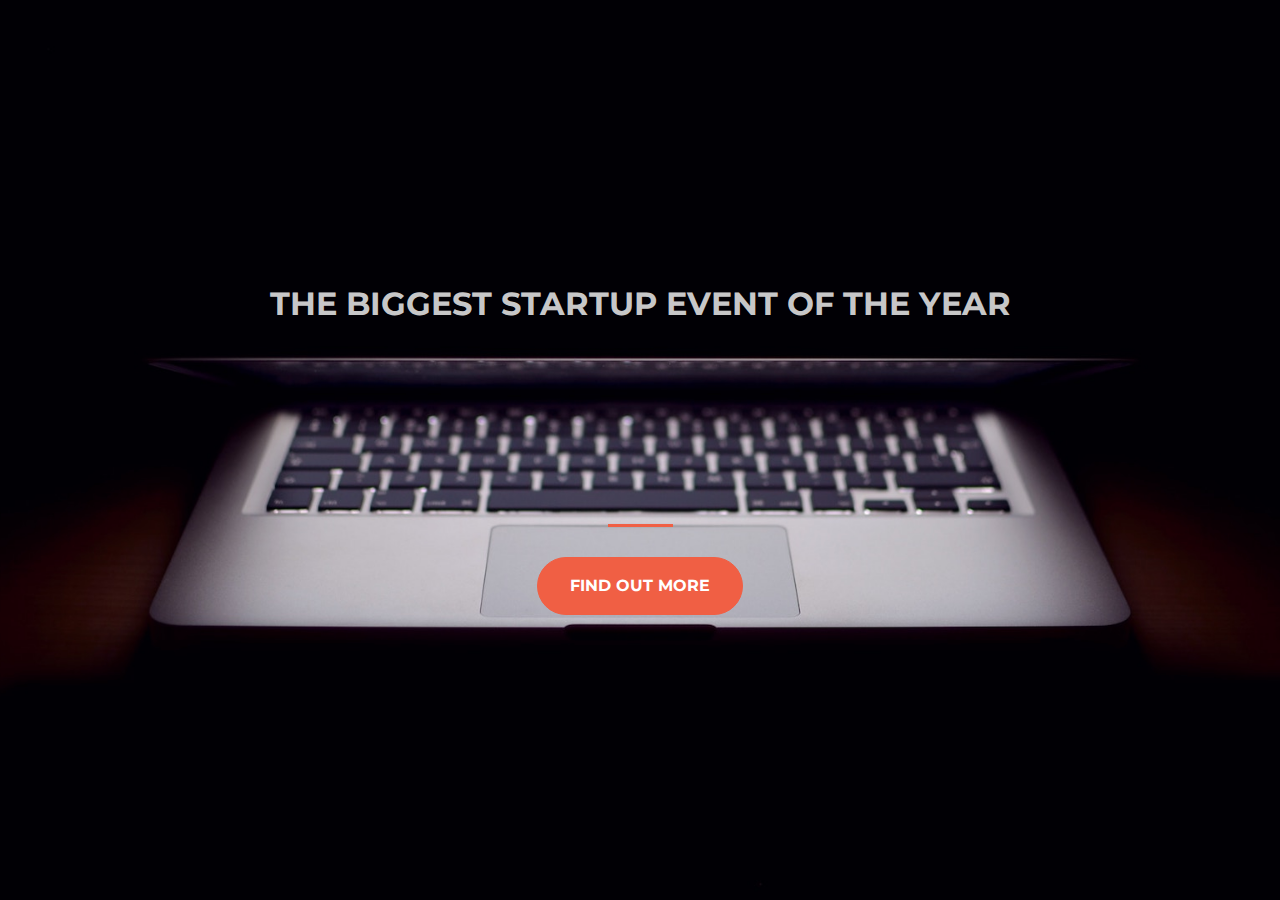
==== index.html @ 475f988b "try again" ====
<!DOCTYPE html>
<html>
  <head>
    <title>Startup</title>

    <!-- Google Fonts -->
    <link href="https://fonts.googleapis.com/css?family=Montserrat" rel="stylesheet">

    <!-- Note that the below Bootstrap file is a specific version. If you grab the most
    current from Bootstrap website, you will see the button grow transition being a lot faster
    than in my video. Use whichever style sheet you like best! -->
    <!-- Bootstrap CSS from a CDN. This way you don't have to include the bootstrap file yourself -->
    <link rel="stylesheet" href="https://maxcdn.bootstrapcdn.com/bootstrap/4.0.0/css/bootstrap.min.css" integrity="sha384-Gn5384xqQ1aoWXA+058RXPxPg6fy4IWvTNh0E263XmFcJlSAwiGgFAW/dAiS6JXm" crossorigin="anonymous">

    <!-- My own stylesheet -->
    <link href="style.css" rel="stylesheet">
  </head>
  <body>
    <header class="startup text-center text-white d-flex">
      <div class="container my-auto">
        <div class="row">
          <div class="col-lg-12 my-auto">
            <h1 class="text-uppercase faded">
              <strong>the biggest startup event of the year</strong>
            </h1>
            <hr>
          </div>
          <div class="col-lg-12 my-auto">
            <button class="btn btn-primary btn-xl">Find Out More</button>
          </div>
        </div>
      </div>
    </header>

  </body>

</html>
---- style.css ----
body,
html {
  width: 100%;
  height: 100%; 
}

body {
  font-family: 'Montserrat', sans-serif;
}

hr {
  max-width: 65px;
  border-width: 3px;
  border-color: #F05F44; 
}

.faded {
  color: rgba(255, 255, 255, 0.8); 
}

header.startup {
  background-position: center;
  background-image: url("header.jpg");
  background-size: cover;
  height: 100%;
}

header.startup hr {
  margin-top: 200px;
  margin-bottom: 30px; 
}

header.startup h1 {
  font-size: 2rem; 
}

.btn {
  font-weight: 700;
  text-transform: uppercase;
  border-radius: 300px;
  font-family: 'Montserrat', sans-serif;
}

.btn-xl {
  padding: 1rem 2rem; 
}

.btn-primary {
  background-color: #F05F44;
  border-color: #F05F44; }

.btn-primary:hover {
  background-color: #ee4b08;
  border-color: #ee4b08;
  border-width: 5px;
  cursor: pointer;
}
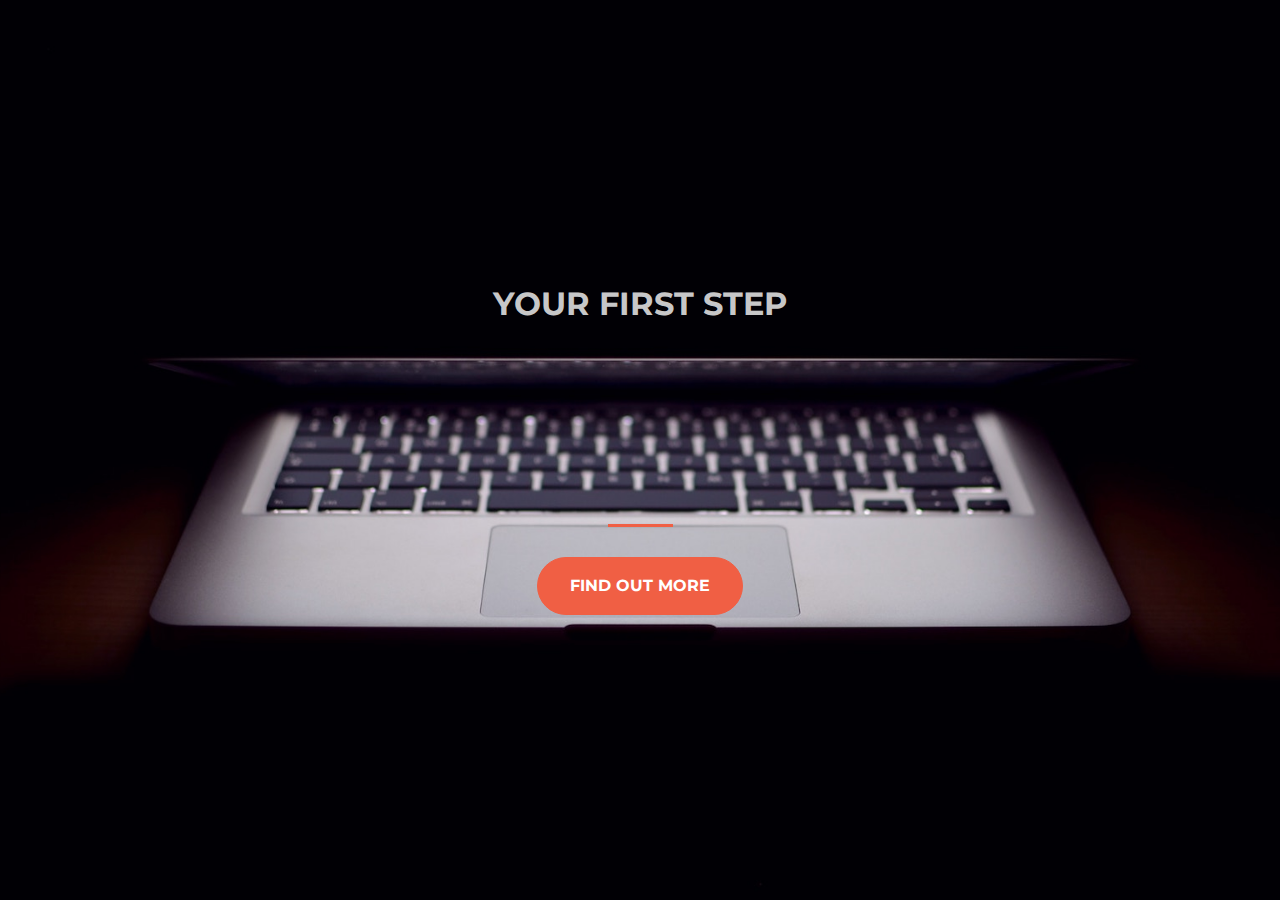
==== commit 486ab287: "update1" ====
--- a/index.html
+++ b/index.html
@@ -12,7 +12,7 @@
     <!-- Bootstrap CSS from a CDN. This way you don't have to include the bootstrap file yourself -->
     <link rel="stylesheet" href="https://maxcdn.bootstrapcdn.com/bootstrap/4.0.0/css/bootstrap.min.css" integrity="sha384-Gn5384xqQ1aoWXA+058RXPxPg6fy4IWvTNh0E263XmFcJlSAwiGgFAW/dAiS6JXm" crossorigin="anonymous">
 
-    <!-- My own stylesheet -->
+    <!-- My stylesheet -->
     <link href="style.css" rel="stylesheet">
   </head>
   <body>
@@ -21,12 +21,12 @@
         <div class="row">
           <div class="col-lg-12 my-auto">
             <h1 class="text-uppercase faded">
-              <strong>the biggest startup event of the year</strong>
+              <strong> Your First Step</strong>
             </h1>
             <hr>
           </div>
           <div class="col-lg-12 my-auto">
-            <button class="btn btn-primary btn-xl">Find Out More</button>
+            <button class="btn btn-primary btn-xl">Find Out More </button>
           </div>
         </div>
       </div>
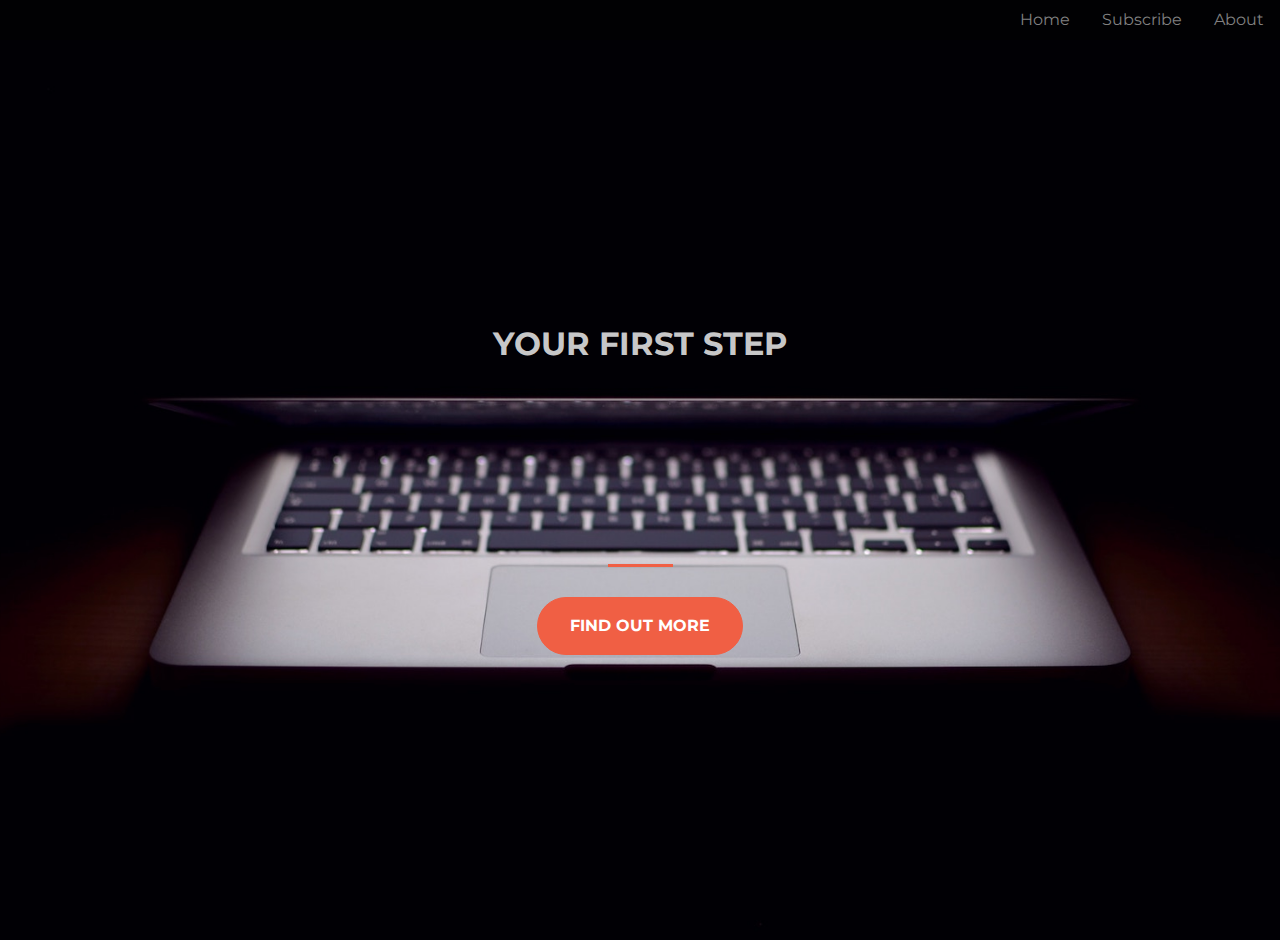
==== commit e65bc108: "add sign up link" ====
--- a/index.html
+++ b/index.html
@@ -14,6 +14,20 @@
 
     <!-- My stylesheet -->
     <link href="style.css" rel="stylesheet">
+    <meta name="viewport" content="width=device-width, initial-scale=1.0">
+
+    <ul class="nav justify-content-end">
+      <li class="nav-item">
+        <a class="nav-link active" href="#">Home</a>
+      </li>
+      <li class="nav-item">
+        <a class="nav-link" href="#">Subscribe</a>
+      </li>
+      <li class="nav-item">
+        <a class="nav-link" href="#">About</a>
+      </li>
+    </ul>
+
   </head>
   <body>
     <header class="startup text-center text-white d-flex">
@@ -25,9 +39,11 @@
             </h1>
             <hr>
           </div>
+          
           <div class="col-lg-12 my-auto">
-            <button class="btn btn-primary btn-xl">Find Out More </button>
+            <a href="http://eepurl.com/gARv8r"> <button class="btn btn-primary btn-xl">Find Out More </button> </a>
           </div>
+
         </div>
       </div>
     </header>
--- a/style.css
+++ b/style.css
@@ -56,4 +56,11 @@
   border-width: 5px;
   cursor: pointer;
 }
-  +
+.nav {
+  background: rgb(1, 1, 3);
+}
+
+.nav-link{
+  color: grey;
+}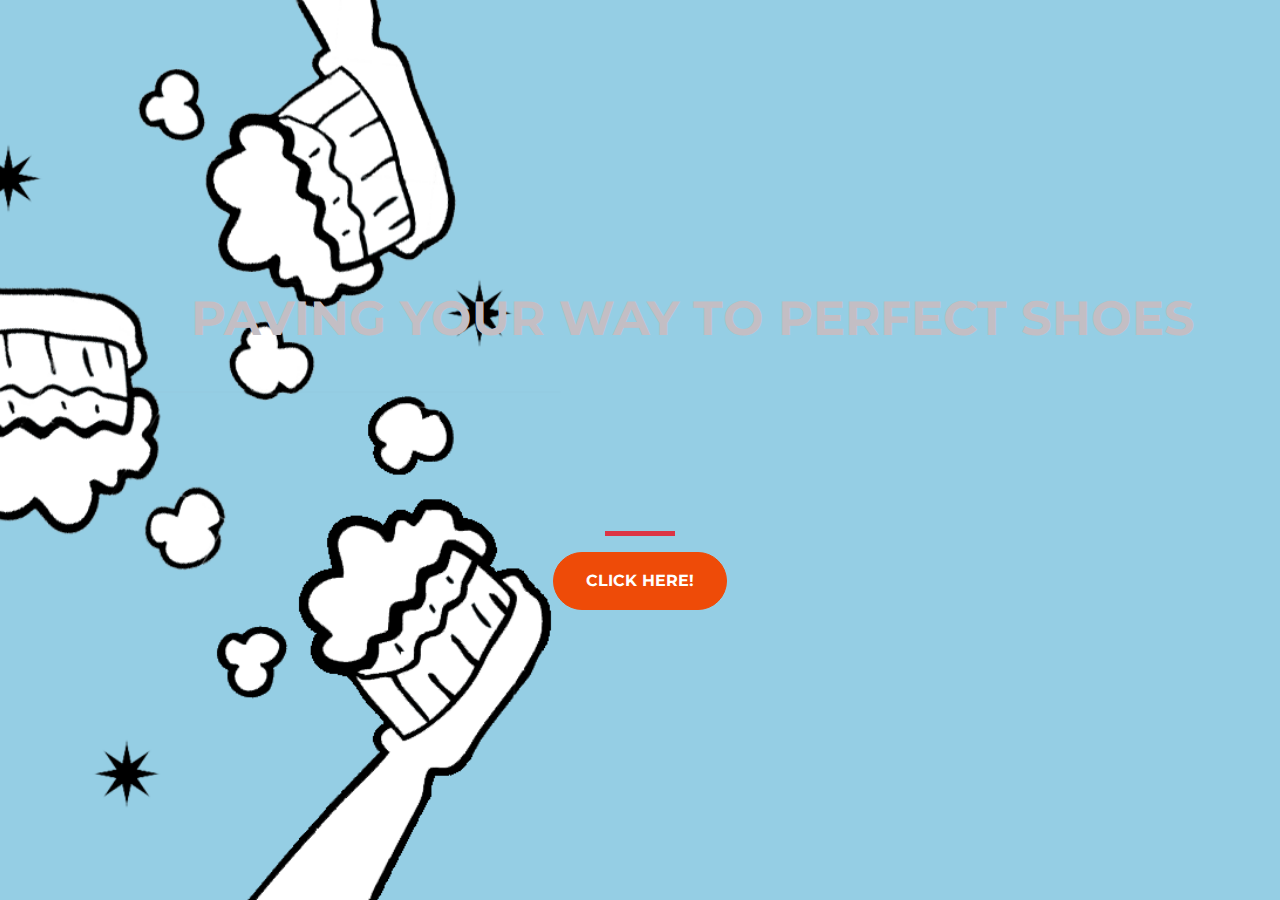
==== commit c56cdc5a: "Landing page" ====
--- a/index.html
+++ b/index.html
@@ -1,53 +1,34 @@
 <!DOCTYPE html>
 <html>
   <head>
-    <title>Startup</title>
+    <title>Umbah Umbah Solution</title>
+
+     <!-- Required meta tags -->
+    <meta charset="utf-8">
+    <meta name="viewport" content="width=device-width, initial-scale=1, shrink-to-fit=no">
+
 
     <!-- Google Fonts -->
     <link href="https://fonts.googleapis.com/css?family=Montserrat" rel="stylesheet">
 
-    <!-- Note that the below Bootstrap file is a specific version. If you grab the most
-    current from Bootstrap website, you will see the button grow transition being a lot faster
-    than in my video. Use whichever style sheet you like best! -->
     <!-- Bootstrap CSS from a CDN. This way you don't have to include the bootstrap file yourself -->
-    <link rel="stylesheet" href="https://maxcdn.bootstrapcdn.com/bootstrap/4.0.0/css/bootstrap.min.css" integrity="sha384-Gn5384xqQ1aoWXA+058RXPxPg6fy4IWvTNh0E263XmFcJlSAwiGgFAW/dAiS6JXm" crossorigin="anonymous">
-
-    <!-- My stylesheet -->
-    <link href="style.css" rel="stylesheet">
-    <meta name="viewport" content="width=device-width, initial-scale=1.0">
-
-    <ul class="nav justify-content-end">
-      <li class="nav-item">
-        <a class="nav-link active" href="#">Home</a>
-      </li>
-      <li class="nav-item">
-        <a class="nav-link" href="#">Subscribe</a>
-      </li>
-      <li class="nav-item">
-        <a class="nav-link" href="#">About</a>
-      </li>
-    </ul>
-
+    <link rel="stylesheet" href="https://stackpath.bootstrapcdn.com/bootstrap/4.3.1/css/bootstrap.min.css" integrity="sha384-ggOyR0iXCbMQv3Xipma34MD+dH/1fQ784/j6cY/iJTQUOhcWr7x9JvoRxT2MZw1T" crossorigin="anonymous">
+    
+    <!-- Your own stylesheet -->
+    <link rel="stylesheet" type="text/css" href="style.css">
   </head>
   <body>
-    <header class="startup text-center text-white d-flex">
-      <div class="container my-auto">
-        <div class="row">
-          <div class="col-lg-12 my-auto">
-            <h1 class="text-uppercase faded">
-              <strong> Your First Step</strong>
-            </h1>
-            <hr>
-          </div>
-          
-          <div class="col-lg-12 my-auto">
-            <a href="http://eepurl.com/gARv8r"> <button class="btn btn-primary btn-xl">Find Out More </button> </a>
-          </div>
-
-        </div>
+    <div class="container d-flex align-items-center h-100">
+      <div class="row">
+        <header class="text-center col-12">
+          <h1 class="text-uppercase"><strong>Paving your way to perfect shoes</strong> </h1>
+        </header>
+        <div class="buffer col-12" ></div>
+        <section class="text-center col-12">
+          <hr>
+          <button type="button" class="btn btn-primary btn-xl">Click Here!</button>
+        </section>
       </div>
-    </header>
-
+    </div>
   </body>
-
 </html>
--- a/style.css
+++ b/style.css
@@ -1,66 +1,50 @@
-
 body,
 html {
   width: 100%;
-  height: 100%; 
+  height: 100%;
+  font-family: 'Montserrat', sans-serif;
+	background: url(Background.png) no-repeat center center fixed; 
+	-webkit-background-size: cover;
+	-moz-background-size: cover;
+	-o-background-size: cover;
+	background-size: cover;
 }
 
-body {
-  font-family: 'Montserrat', sans-serif;
+h1 {
+	/*text-transform: uppercase; make text uppercase*/
+	font-size: 3rem;
+	color: #c3bec4;
+	text-align: right;
 }
 
-hr {
-  max-width: 65px;
-  border-width: 3px;
-  border-color: #F05F44; 
+hr{
+	border-color: #dc3545;
+	border-width: 5px;
+	max-width: 70px;
 }
 
-.faded {
-  color: rgba(255, 255, 255, 0.8); 
+.buffer{
+	height: 10rem;
 }
 
-header.startup {
-  background-position: center;
-  background-image: url("header.jpg");
-  background-size: cover;
-  height: 100%;
+.btn{
+	font-weight: 700;
+	border-radius: 300px;
+	text-transform: uppercase;
 }
 
-header.startup hr {
-  margin-top: 200px;
-  margin-bottom: 30px; 
+.btn-primary{
+	background-color: #ee4b08; 
+	border-color: #ee4b08;
 }
 
-header.startup h1 {
-  font-size: 2rem; 
+.btn-primary:hover {
+	background-color: #dc3545;
+	border-color: #dc3545;
+	border-width: 4px;
 }
 
-.btn {
-  font-weight: 700;
-  text-transform: uppercase;
-  border-radius: 300px;
-  font-family: 'Montserrat', sans-serif;
-}
 
-.btn-xl {
-  padding: 1rem 2rem; 
-}
-
-.btn-primary {
-  background-color: #F05F44;
-  border-color: #F05F44; }
-
-.btn-primary:hover {
-  background-color: #ee4b08;
-  border-color: #ee4b08;
-  border-width: 5px;
-  cursor: pointer;
-}
-
-.nav {
-  background: rgb(1, 1, 3);
-}
-
-.nav-link{
-  color: grey;
+.btn-xl{
+	padding: 1rem 2rem;
 }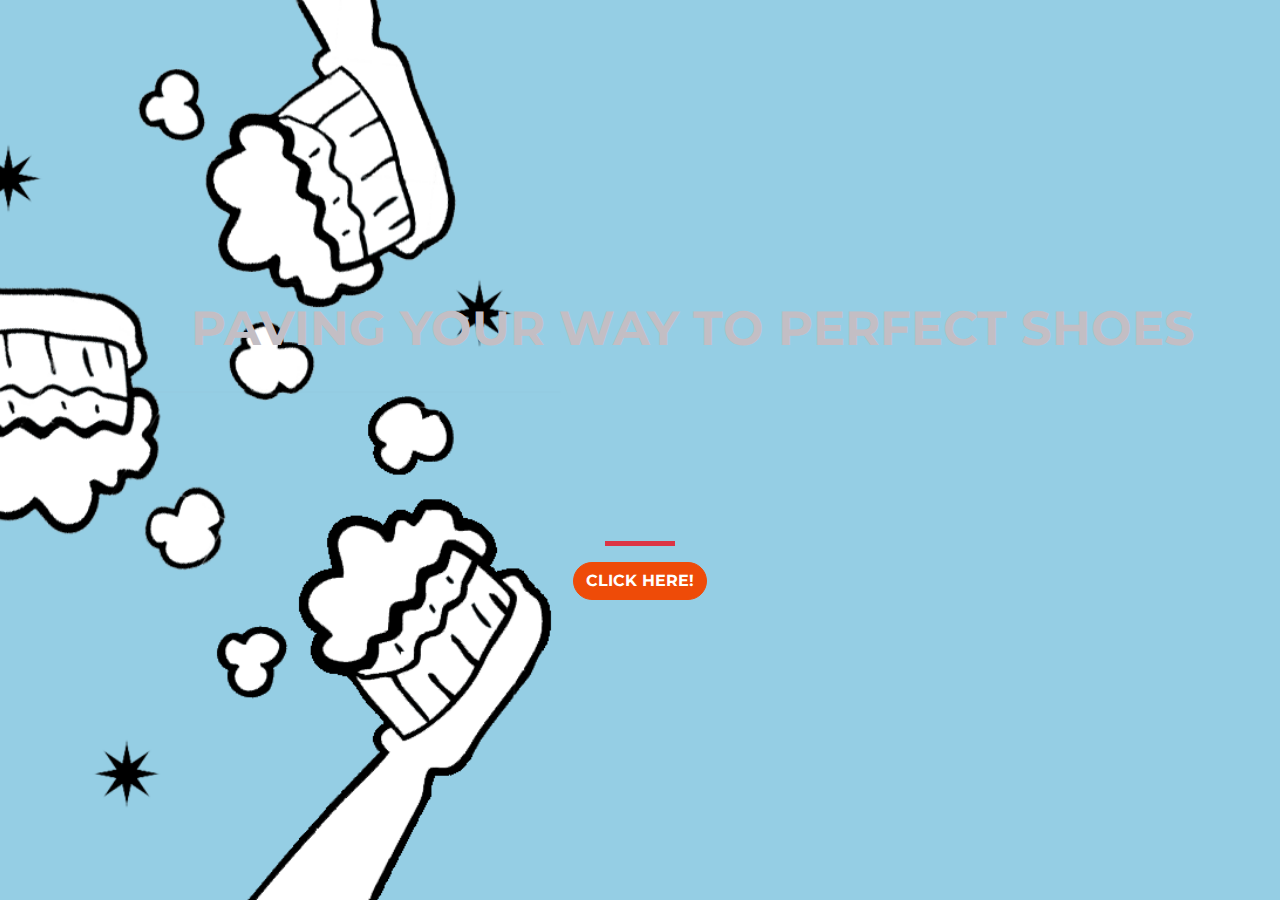
==== commit b8a6c3c9: "Update index.html" ====
--- a/index.html
+++ b/index.html
@@ -26,7 +26,7 @@
         <div class="buffer col-12" ></div>
         <section class="text-center col-12">
           <hr>
-          <button type="button" class="btn btn-primary btn-xl">Click Here!</button>
+          <a href="https://mailchi.mp/801681d88c5a/uus"><button type="button" class="btn btn-primary btn-xl;">Click Here!</button> </a>
         </section>
       </div>
     </div>
